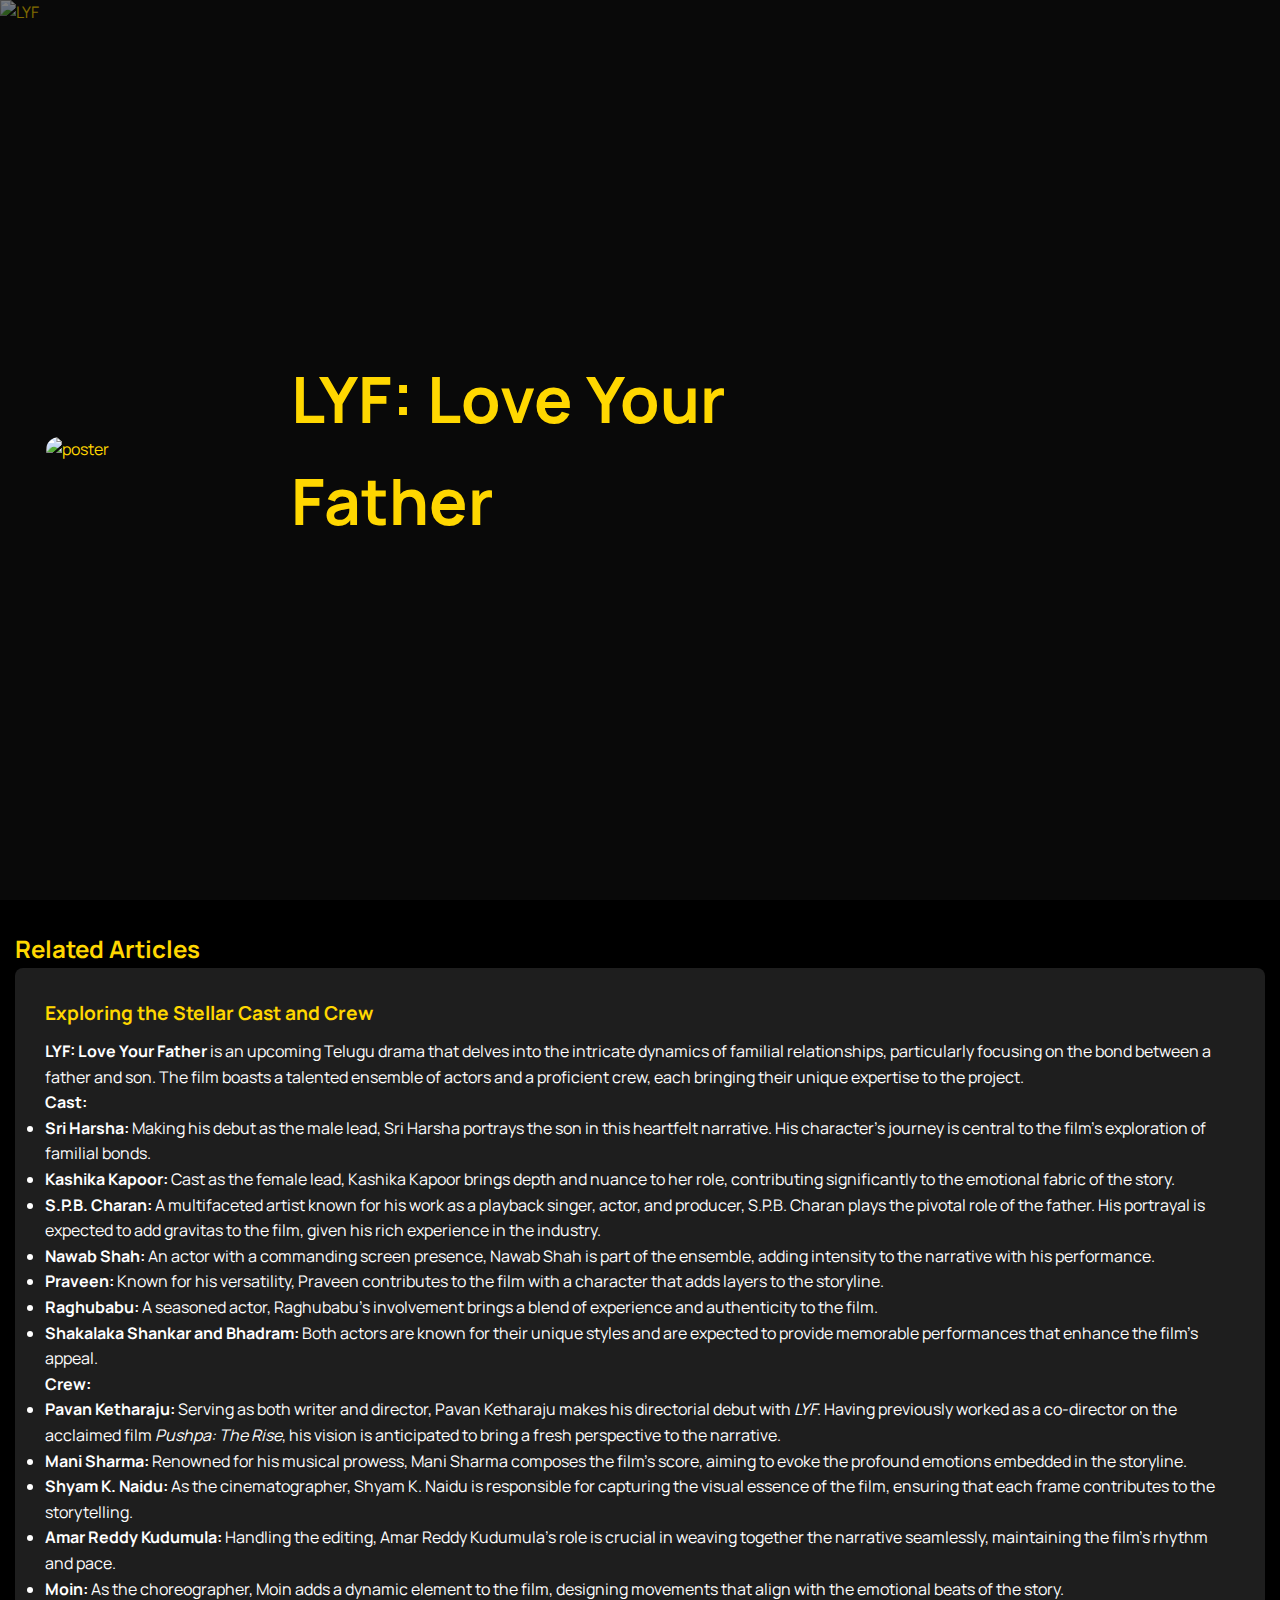
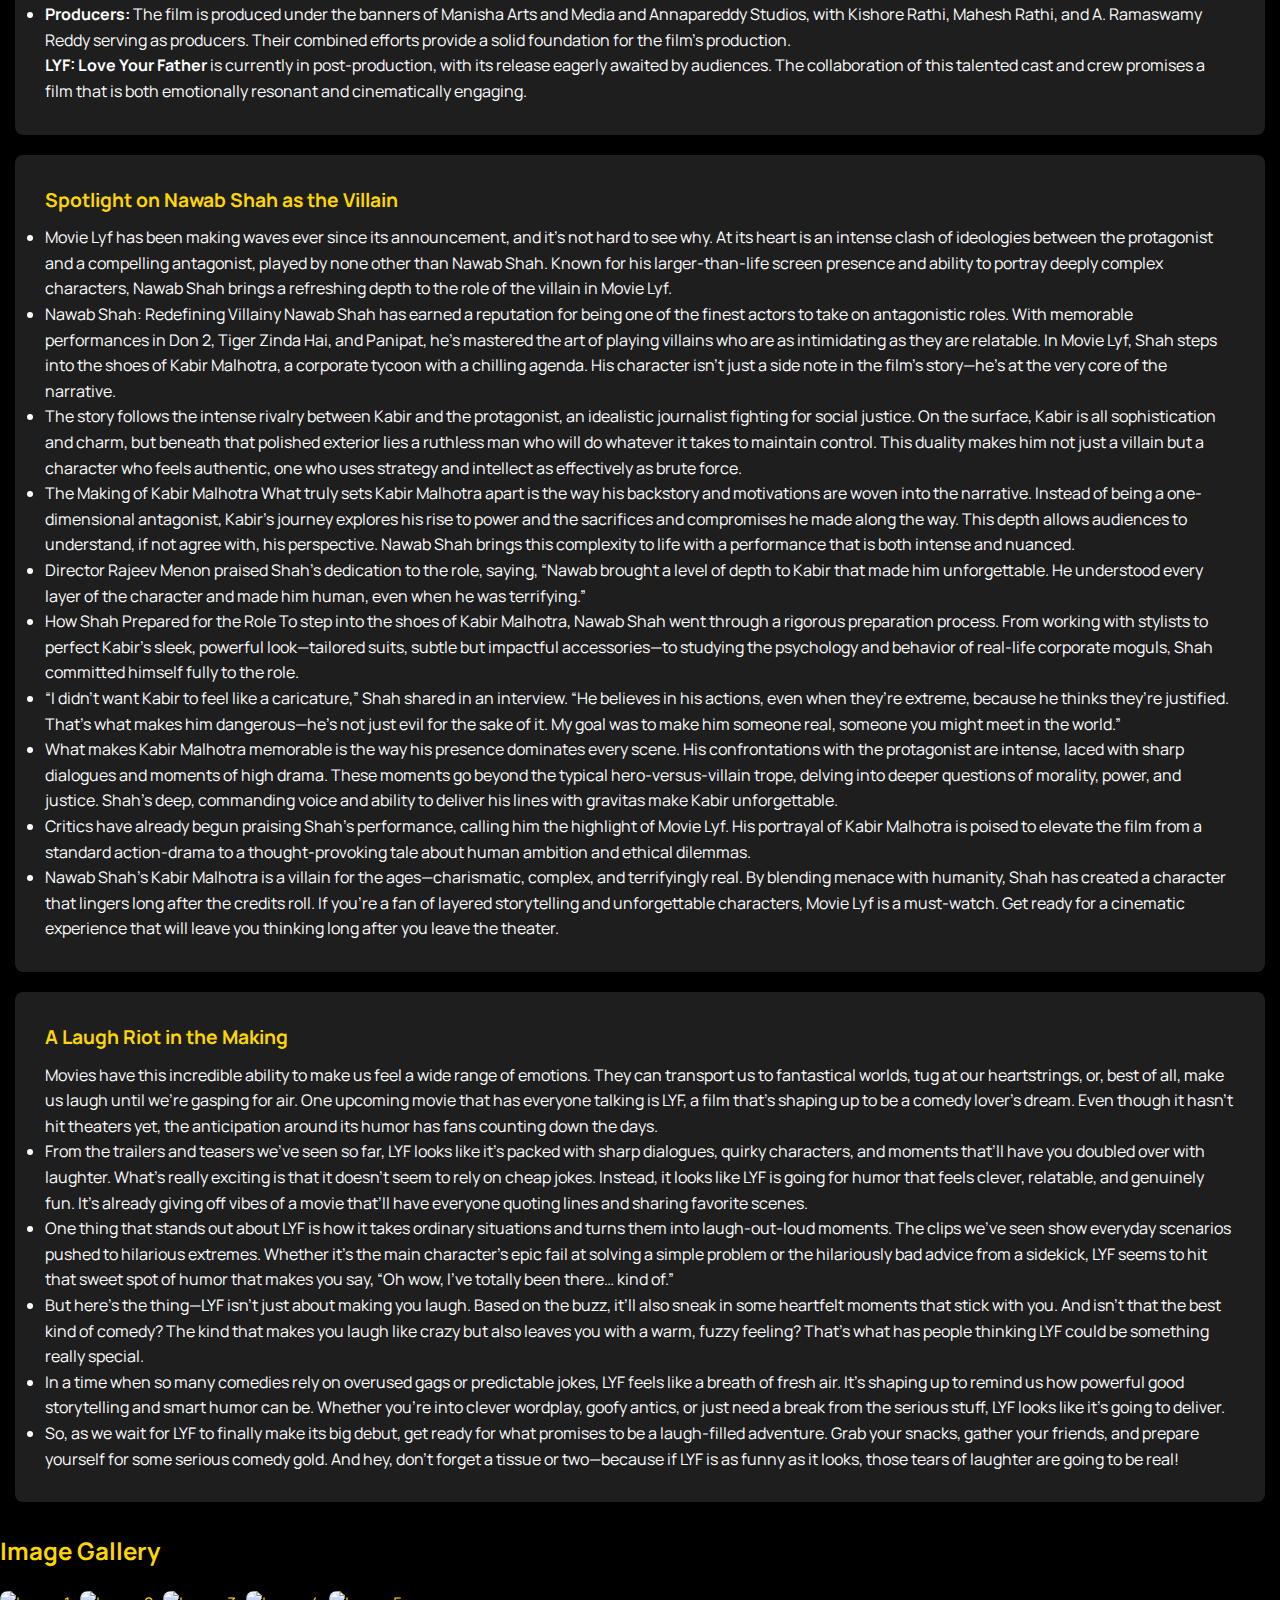
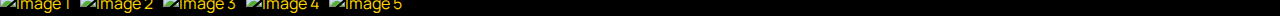
==== lyf.html @ bef17442 "Add files via upload" ====
<!DOCTYPE html>
<html lang="en">
<head>
    <meta charset="UTF-8">
    <meta name="viewport" content="width=device-width, initial-scale=1.0">
    <title>Movie Article Page</title>
    <link href="https://fonts.googleapis.com/css2?family=Manrope:wght@400;600;700&display=swap" rel="stylesheet">
    <link rel="stylesheet" href="style.css">
</head>
<body>
    <div class="movie-article">
        <div class="Main-film">
            <img src="res\\LYF-Poster-15-SOCIAL-MEDIA.jpg" alt="LYF" class="LYF">
            <div class="overlay"></div>
            <div class="content-overlay">
                <div class="poster-container">
                    <img src="res\\INSTAGRAM-Poster-13.jpg-story.jpg" alt="poster" class="poster">
                    <div class="movie-title">
                        <h1>LYF: Love Your Father</h1>
                    </div>
                </div>
            </div>
        </div>

        <!-- Below Articles Section -->
        <div class="related-articles">
            <h2>Related Articles</h2>
            <div class="articles">
                <div class="article">
                    <h3>Exploring the Stellar Cast and Crew</h3>
                    <p>
                        <strong>LYF: Love Your Father</strong> is an upcoming Telugu drama that delves into the intricate dynamics of familial relationships, particularly focusing on the bond between a father and son. The film boasts a talented ensemble of actors and a proficient crew, each bringing their unique expertise to the project.
                    </p>
                    <p>
                        <strong>Cast:</strong>
                        <ul>
                            <li><strong>Sri Harsha:</strong> Making his debut as the male lead, Sri Harsha portrays the son in this heartfelt narrative. His character's journey is central to the film's exploration of familial bonds.</li>
                            <li><strong>Kashika Kapoor:</strong> Cast as the female lead, Kashika Kapoor brings depth and nuance to her role, contributing significantly to the emotional fabric of the story.</li>
                            <li><strong>S.P.B. Charan:</strong> A multifaceted artist known for his work as a playback singer, actor, and producer, S.P.B. Charan plays the pivotal role of the father. His portrayal is expected to add gravitas to the film, given his rich experience in the industry.</li>
                            <li><strong>Nawab Shah:</strong> An actor with a commanding screen presence, Nawab Shah is part of the ensemble, adding intensity to the narrative with his performance.</li>
                            <li><strong>Praveen:</strong> Known for his versatility, Praveen contributes to the film with a character that adds layers to the storyline.</li>
                            <li><strong>Raghubabu:</strong> A seasoned actor, Raghubabu's involvement brings a blend of experience and authenticity to the film.</li>
                            <li><strong>Shakalaka Shankar and Bhadram:</strong> Both actors are known for their unique styles and are expected to provide memorable performances that enhance the film's appeal.</li>
                        </ul>
                    </p>
                    <p>
                        <strong>Crew:</strong>
                        <ul>
                            <li><strong>Pavan Ketharaju:</strong> Serving as both writer and director, Pavan Ketharaju makes his directorial debut with <em>LYF</em>. Having previously worked as a co-director on the acclaimed film <em>Pushpa: The Rise</em>, his vision is anticipated to bring a fresh perspective to the narrative.</li>
                            <li><strong>Mani Sharma:</strong> Renowned for his musical prowess, Mani Sharma composes the film's score, aiming to evoke the profound emotions embedded in the storyline.</li>
                            <li><strong>Shyam K. Naidu:</strong> As the cinematographer, Shyam K. Naidu is responsible for capturing the visual essence of the film, ensuring that each frame contributes to the storytelling.</li>
                            <li><strong>Amar Reddy Kudumula:</strong> Handling the editing, Amar Reddy Kudumula's role is crucial in weaving together the narrative seamlessly, maintaining the film's rhythm and pace.</li>
                            <li><strong>Moin:</strong> As the choreographer, Moin adds a dynamic element to the film, designing movements that align with the emotional beats of the story.</li>
                            <li><strong>Producers:</strong> The film is produced under the banners of Manisha Arts and Media and Annapareddy Studios, with Kishore Rathi, Mahesh Rathi, and A. Ramaswamy Reddy serving as producers. Their combined efforts provide a solid foundation for the film's production.</li>
                        </ul>
                    </p>
                    <p>
                        <strong>LYF: Love Your Father</strong> is currently in post-production, with its release eagerly awaited by audiences. The collaboration of this talented cast and crew promises a film that is both emotionally resonant and cinematically engaging.
                    </p>
                </div>
                
                <div class="article">
                    <h3>Spotlight on Nawab Shah as the Villain</h3>
                    <ul class="movie-lyf">
                        <li>
                            Movie Lyf has been making waves ever since its announcement, and it’s not hard to see why. At its heart is an intense clash of ideologies between the protagonist and a compelling antagonist, played by none other than Nawab Shah. Known for his larger-than-life screen presence and ability to portray deeply complex characters, Nawab Shah brings a refreshing depth to the role of the villain in Movie Lyf.
                        </li>
                        <li>
                            Nawab Shah: Redefining Villainy
                            Nawab Shah has earned a reputation for being one of the finest actors to take on antagonistic roles. With memorable performances in Don 2, Tiger Zinda Hai, and Panipat, he’s mastered the art of playing villains who are as intimidating as they are relatable. In Movie Lyf, Shah steps into the shoes of Kabir Malhotra, a corporate tycoon with a chilling agenda. His character isn’t just a side note in the film’s story—he’s at the very core of the narrative.
                        </li>
                        <li>
                            The story follows the intense rivalry between Kabir and the protagonist, an idealistic journalist fighting for social justice. On the surface, Kabir is all sophistication and charm, but beneath that polished exterior lies a ruthless man who will do whatever it takes to maintain control. This duality makes him not just a villain but a character who feels authentic, one who uses strategy and intellect as effectively as brute force.
                        </li>
                        <li>
                            The Making of Kabir Malhotra
                            What truly sets Kabir Malhotra apart is the way his backstory and motivations are woven into the narrative. Instead of being a one-dimensional antagonist, Kabir’s journey explores his rise to power and the sacrifices and compromises he made along the way. This depth allows audiences to understand, if not agree with, his perspective. Nawab Shah brings this complexity to life with a performance that is both intense and nuanced.
                        </li>
                        <li>
                            Director Rajeev Menon praised Shah’s dedication to the role, saying, “Nawab brought a level of depth to Kabir that made him unforgettable. He understood every layer of the character and made him human, even when he was terrifying.”
                        </li>
                        <li>
                            How Shah Prepared for the Role
                            To step into the shoes of Kabir Malhotra, Nawab Shah went through a rigorous preparation process. From working with stylists to perfect Kabir’s sleek, powerful look—tailored suits, subtle but impactful accessories—to studying the psychology and behavior of real-life corporate moguls, Shah committed himself fully to the role.
                        </li>
                        <li>
                            “I didn’t want Kabir to feel like a caricature,” Shah shared in an interview. “He believes in his actions, even when they’re extreme, because he thinks they’re justified. That’s what makes him dangerous—he’s not just evil for the sake of it. My goal was to make him someone real, someone you might meet in the world.”
                        </li>
                        <li>
                            What makes Kabir Malhotra memorable is the way his presence dominates every scene. His confrontations with the protagonist are intense, laced with sharp dialogues and moments of high drama. These moments go beyond the typical hero-versus-villain trope, delving into deeper questions of morality, power, and justice. Shah’s deep, commanding voice and ability to deliver his lines with gravitas make Kabir unforgettable.
                        </li>
                        <li>
                            Critics have already begun praising Shah’s performance, calling him the highlight of Movie Lyf. His portrayal of Kabir Malhotra is poised to elevate the film from a standard action-drama to a thought-provoking tale about human ambition and ethical dilemmas.
                        </li>
                        <li>
                            Nawab Shah’s Kabir Malhotra is a villain for the ages—charismatic, complex, and terrifyingly real. By blending menace with humanity, Shah has created a character that lingers long after the credits roll. If you’re a fan of layered storytelling and unforgettable characters, Movie Lyf is a must-watch. Get ready for a cinematic experience that will leave you thinking long after you leave the theater.
                        </li>
                    </ul>
                </div>
                
                <div class="article">
                    <h3>A Laugh Riot in the Making</h3>
                    <p>
                        Movies have this incredible ability to make us feel a wide range of emotions. They can transport us to fantastical worlds, tug at our heartstrings, or, best of all, make us laugh until we’re gasping for air. One upcoming movie that has everyone talking is LYF, a film that’s shaping up to be a comedy lover’s dream. Even though it hasn’t hit theaters yet, the anticipation around its humor has fans counting down the days.
                    </p>
                    <ul class="comedy-points">
                        <li>From the trailers and teasers we’ve seen so far, LYF looks like it’s packed with sharp dialogues, quirky characters, and moments that’ll have you doubled over with laughter. What’s really exciting is that it doesn’t seem to rely on cheap jokes. Instead, it looks like LYF is going for humor that feels clever, relatable, and genuinely fun. It’s already giving off vibes of a movie that’ll have everyone quoting lines and sharing favorite scenes.
                        </li>
                        <li>
                            One thing that stands out about LYF is how it takes ordinary situations and turns them into laugh-out-loud moments. The clips we’ve seen show everyday scenarios pushed to hilarious extremes. Whether it’s the main character’s epic fail at solving a simple problem or the hilariously bad advice from a sidekick, LYF seems to hit that sweet spot of humor that makes you say, “Oh wow, I’ve totally been there… kind of.”
                            </li>
                        <li>
                            But here’s the thing—LYF isn’t just about making you laugh. Based on the buzz, it’ll also sneak in some heartfelt moments that stick with you. And isn’t that the best kind of comedy? The kind that makes you laugh like crazy but also leaves you with a warm, fuzzy feeling? That’s what has people thinking LYF could be something really special.
                            
                        </li>
                        <li>In a time when so many comedies rely on overused gags or predictable jokes, LYF feels like a breath of fresh air. It’s shaping up to remind us how powerful good storytelling and smart humor can be. Whether you’re into clever wordplay, goofy antics, or just need a break from the serious stuff, LYF looks like it’s going to deliver.
                        </li>
                        <li>So, as we wait for LYF to finally make its big debut, get ready for what promises to be a laugh-filled adventure. Grab your snacks, gather your friends, and prepare yourself for some serious comedy gold. And hey, don’t forget a tissue or two—because if LYF is as funny as it looks, those tears of laughter are going to be real!</li>
                    </ul>
                </div>
            </div>
        </div>

        <!-- Horizontal Scroll for Images Section -->
        <div class="image-gallery">
            <h2>Image Gallery</h2>
            <div class="gallery">
                <img src="image1.jpg" alt="Image 1">
                <img src="image2.jpg" alt="Image 2">
                <img src="image3.jpg" alt="Image 3">
                <img src="image4.jpg" alt="Image 4">
                <img src="image5.jpg" alt="Image 5">
            </div>
        </div>
    </div>
</body>
</html>
---- style.css ----
:root {
  --bg-primary: black;
  --bg-secondary: #1e1e1e;
  --text-primary: gold;
  --text-secondary: #a0a0a0;
  --accent-primary: gold;
}

* {
  margin: 0;
  padding: 0;
  box-sizing: border-box;
  scrollbar-width: thin;
}

body {
  font-family: 'Manrope', sans-serif;
  background: var(--bg-primary);
  color: var(--text-primary);
  line-height: 1.6;
  overflow-x: hidden;
}

.section::-webkit-scrollbar {
  width: 12px; /* Width of the scrollbar */
  height: 12px; /* Height of the scrollbar for horizontal scrolling */
}

.section::-webkit-scrollbar-thumb {
  background-color: var(--accent-primary); /* Gold color for the thumb */
  border-radius: 10px; /* Rounded corners for the thumb */
  border: 3px solid var(--bg-secondary); /* Optional border to make it stand out */
}

.section::-webkit-scrollbar-track {
  background-color: var(--bg-primary); /* Dark background for the track */
  border-radius: 10px; /* Rounded corners for the track */
}

.header {
  display: flex;
  justify-content: space-between;
  align-items: center;
  padding: 1.5rem 2rem;
  background: rgba( 255, 255, 255, 0.05 );;
  position: sticky;
  top: 0;
  z-index: 100;
  box-shadow: 0 8px 32px 0 rgba( 31, 38, 135, 0.37 );
  backdrop-filter: blur( 15px );
  -webkit-backdrop-filter: blur( 15px );
}

.search-container {
  display: flex;
  align-items: center;
  background: rgba(255, 255, 255, 0.1);
  border-radius: 50px;
  padding: 0.5rem 1rem;
  width: 350px;
}

.search-container input {
  background: transparent;
  border: none;
  color: var(--text-primary);
  width: 100%;
  outline: none;
  font-size: 1rem;
}

/* Main container for the film */
.Main-film {
  position: relative;
  width: 100vw;
  height: 100vh; /* Full viewport height */
  display: flex;
  align-items: center;
  justify-content: center;
  background-color: #121212;
  overflow: hidden;
}

/* Background image */
.LYF {
  width: 100%;
  object-fit: cover; /* Ensures the image covers the entire area */
  display: block;
  position: absolute;
  top: 0;
  left: 0;
  z-index: 1; /* Background layer */
}

/* Overlay for fading effect */
.overlay {
  position: absolute;
  top: 0;
  left: 0;
  width: 100%;
  background: linear-gradient(to bottom, rgba(0, 0, 0, 0.4), rgba(0, 0, 0, 1));
  z-index: 2; /* Above the image but below content */
}

/* Content overlay: logo and details */
.content-overlay {
  position: absolute;
  top: 0;
  left: 0;
  width: 100%;
  height: 100%;
  z-index: 3; /* Above everything */
  display: flex;
  align-items: center;
  justify-content: space-between;
  padding: 20px;
  box-sizing: border-box; /* Include padding in dimensions */
}

/* Details text (left side) */
.details-text {
  padding-right: 5vw;
  color: #fff;
  font-family: 'Manrope', sans-serif;
  font-size: 1rem;
  display: flex;
  flex-direction: column; /* Stack elements vertically */
  gap: 15px; /* Space between elements */
  z-index: 4; /* Ensure it is above the overlay */
}

.status {
  font-size: 1.2rem;
  margin: 0;
}

/* Styling for status colors */
.not-released {
  color: #ff4d4d; /* Red for 'Not Released' */
  font-weight: bold;
}

.released {
  color: #4caf50; /* Green for 'Released' */
  font-weight: bold;
}

/* Button styles */
.movie-btn {
  display: inline-block;
  padding: 10px 20px;
  background-color: var(--bg-primary);
  color: var(--text-primary);
  text-decoration: none;
  font-weight: bold;
  border-radius: 50px;
  transition: background-color 0.3s ease, transform 0.3s ease;
}

/* Logo (right side) */
.logoM {
  width: 35vw; /* Set a fixed size */
  padding-left: 5vw;
  height: auto;
  filter: invert(70%) sepia(88%) saturate(490%) hue-rotate(360deg) brightness(104%) contrast(105%);
  z-index: 4; /* Ensure it is above the overlay */
}

.section-header {
  display: flex; /* Enables flexbox for alignment */
  justify-content: space-between; /* Space between title and button */
  align-items: center; /* Aligns items vertically */
  margin-bottom: 20px; /* Adds space below the header */
}

/* Section Title */
.section-title {
  margin-left: 1vw;
  font-size: 1.5rem; /* Adjust title size */
  font-weight: bold;
  color: var(--text-primary);
}

/* View All Button */
.view-all-btn {
  padding: 10px 20px;
  margin-right: 1vw;
  background-color: var(--text-primary); /* Bright yellow */
  color: var(--bg-primary); /* Dark text for contrast */
  text-decoration: none;
  font-weight: bold;
  font-size: 1rem;
  border-radius: 50px;
  cursor: pointer; /* Adds pointer cursor on hover */
  border: 0px;
}


.movies-container {
  display: flex;
  
  gap: 1.5rem;
  overflow-x: scroll;
  scroll-snap-type: x mandatory;
  scroll-behavior: smooth;
  padding-bottom: 1rem;
  -webkit-overflow-scrolling: touch;
}

.movie {
  flex: 0 0 auto;
  width: 240px;
  scroll-snap-align: start;
  overflow: hidden;
  transition: all var(--transition-speed) ease;
  position: relative; /* Added to ensure the rating stays within bounds */
}

.movie img {
  width: 100%;
  height: 350px;
  object-fit: cover;
  border-radius: 12px;
  transition: transform var(--transition-speed) ease;
}

.rating {
  position: absolute;
  top: 10px;
  right: 10px;
  background: rgba(0, 0, 0, 0.8); /* Visible background */
  color: gold;
  padding: 0.3rem 0.6rem; /* Adjusted size */
  border-radius: 5px;
  font-size: 0.9rem;
  z-index: 3; /* Ensure it appears on top */
}

.movie-details {
  padding: 1rem;
  position: relative;
}

/* Full Section Modal */
.full-section-modal {
  position: fixed;
  top: 0;
  left: 0;
  width: 100%;
  height: 100%;
  background: rgba(0,0,0,0.9);
  z-index: 1000;
  display: none;
  justify-content: center;
  align-items: center;
  opacity: 0;
  transition: opacity 1s ease;
}

.full-section-modal.show {
  display: flex;
  opacity: 1;
}

.modal-content {
  background: var(--bg-dark-secondary);
  padding: 2rem;
  border-radius: 16px;
  width: 95%;
  max-width: 1200px;
  max-height: 80%;
  overflow-y: auto;
  transform: scale(0.9);
  transition: transform 0.3s ease;
}

.full-section-modal.show .modal-content {
  transform: scale(1);
}

.full-movies-grid {
  display: grid;
  grid-template-columns: repeat(4, 1fr); /* 4 items per row */
  gap: 1.5rem;
  padding: 1rem;
}

@media screen and (max-width: 1024px) {
  .full-movies-grid {
    grid-template-columns: repeat(3, 1fr); /* 3 items per row on medium screens */
  }
}

@media screen and (max-width: 768px) {
  .full-movies-grid {
    grid-template-columns: repeat(2, 1fr); /* 2 items per row on smaller screens */
  }
}

@media screen and (max-width: 480px) {
  .full-movies-grid {
    grid-template-columns: 1fr; /* 1 item per row on mobile screens */
  }
}

.close-btn {
  position: absolute;
  top: 1rem;
  right: 1rem;
  color: white;
  font-size: 2rem;
  cursor: pointer;
  transition: transform 0.2s ease;
}

.loading {
  text-align: center;
  width: 100%;
  padding: 0px;
  display: none;
  color: var(--text-secondary);
  display: none;

}

/* Movie Details Section */
#movieDetails {
  display: flex;
  flex-wrap: wrap;
  gap: 20px;
  padding: 20px;
  margin-bottom: 20px;
}

.poster {
  flex: 1 1 300px;
  max-width: 300px;
}

.poster img {
  width: 100%;
  height: auto;
  border-radius: 10px;
}

.movie-info {
  flex: 2 1 500px;
  display: flex;
  flex-direction: column;
  justify-content: center;
}

.movie-info h2 {
  font-size: 2rem;
  color: var(--accent-primary); /* Accent color for the title */
  margin-bottom: 10px;
}

.movie-info p {
  margin: 5px 0;
}

.movie-info strong {
  color: var(--accent-primary); /* Accent color for labels */
}

.movie-info span {
  font-size: 1rem;
  color: var(--text-primary); /* Primary text color for content */
}

/* Trailer Section */
.trailer, .photos {
  padding: 20px;
  margin: 20px 0;
}

.trailer h3, .photos h3 {
  font-size: 1.5rem;
  color: var(--accent-primary); /* Accent color for section titles */
  margin-bottom: 15px;
}

.trailer iframe, .photos img {
  width: 100%;
  max-width: 600px;
  height: auto;
  border-radius: 10px;
}

/* Photos Section */
#moviePhotos {
  display: flex;
  gap: 10px;
  flex-wrap: wrap;
}

#moviePhotos img {
  width: calc(20% - 10px); /* 5 photos in a row with spacing */
  border-radius: 10px;
  transition: transform 0.3s ease;
}

#moviePhotos img:hover {
  transform: scale(1.05);
}

/* Responsive Design */
@media (max-width: 768px) {
  #movieDetails {
    flex-direction: column;
  }

  .poster {
    max-width: 100%;
  }

  #moviePhotos img {
    width: calc(50% - 10px); /* 2 photos per row on smaller screens */
  }
}

.poster {
  border-radius: 20px;
  margin-left: 2vw;
}

.content-overlay {
  position: absolute;
  top: 0;
  right: 0;
  bottom: 0;
  left: 0;
  background: rgba(0, 0, 0, 0.5); /* semi-transparent overlay */
}

.poster-container {
  display: flex;
  align-items: center;
  gap: 20px;
  z-index: 1; /* Ensures the content appears above the overlay */
}

.poster {
  max-width: 400px;
  height: auto;
  border-radius: 20px;
}

.movie-title {
  color: var(--text-primary);
  font-size: 2rem;
  font-weight: 700;
}

/* Below Articles Section */
.related-articles {
  margin: 30px 0;
}

.related-articles h2 {
  color: var(--text-primary);
}

.related-articles .articles {
  display: grid;
  flex-wrap: wrap;
  gap: 20px;
}

.articles {
  display: grid;
  grid-template-columns: 1fr; /* Default 2 columns */
}

.related-articles .article {
  background-color: var(--bg-secondary);
  padding: 30px;
  margin-left: 15px;
  border-radius: 8px;
  width: calc(100%-30px);
  margin-right: 15px;
}

.article h3 {
  margin-bottom: 10px;
  font-size: 1.2rem;
}

.article p {
  font-size: 1rem;
}

/* Horizontal Image Gallery */
.image-gallery {
  margin-top: 30px;
}

.image-gallery h2 {
  margin-bottom: 20px;
  color: var(--text-primary);
}

.gallery {
  display: flex;
  overflow-x: auto;
  gap: 10px;
}

.gallery img {
  max-width: 250px;
  height: auto;
  border-radius: 8px;
  box-shadow: 0 0 10px rgba(0, 0, 0, 0.3);
  transition: transform 0.3s ease;
}

.gallery img:hover {
  transform: scale(1.05);
}

/* Scrollbar Customization */
::-webkit-scrollbar {
  height: 10px;
}

::-webkit-scrollbar-thumb {
  background-color: var(--accent-primary);
  border-radius: 5px;
}

::-webkit-scrollbar-track {
  background-color: #333;
}

.article p , ul{
  color: white;
}

@media (max-width: 480px) {
  .articles {
      grid-template-columns: 1fr; /* 1 column for smaller screens */
  }
}
.related-articles h2 {
padding-left: 15px;
}
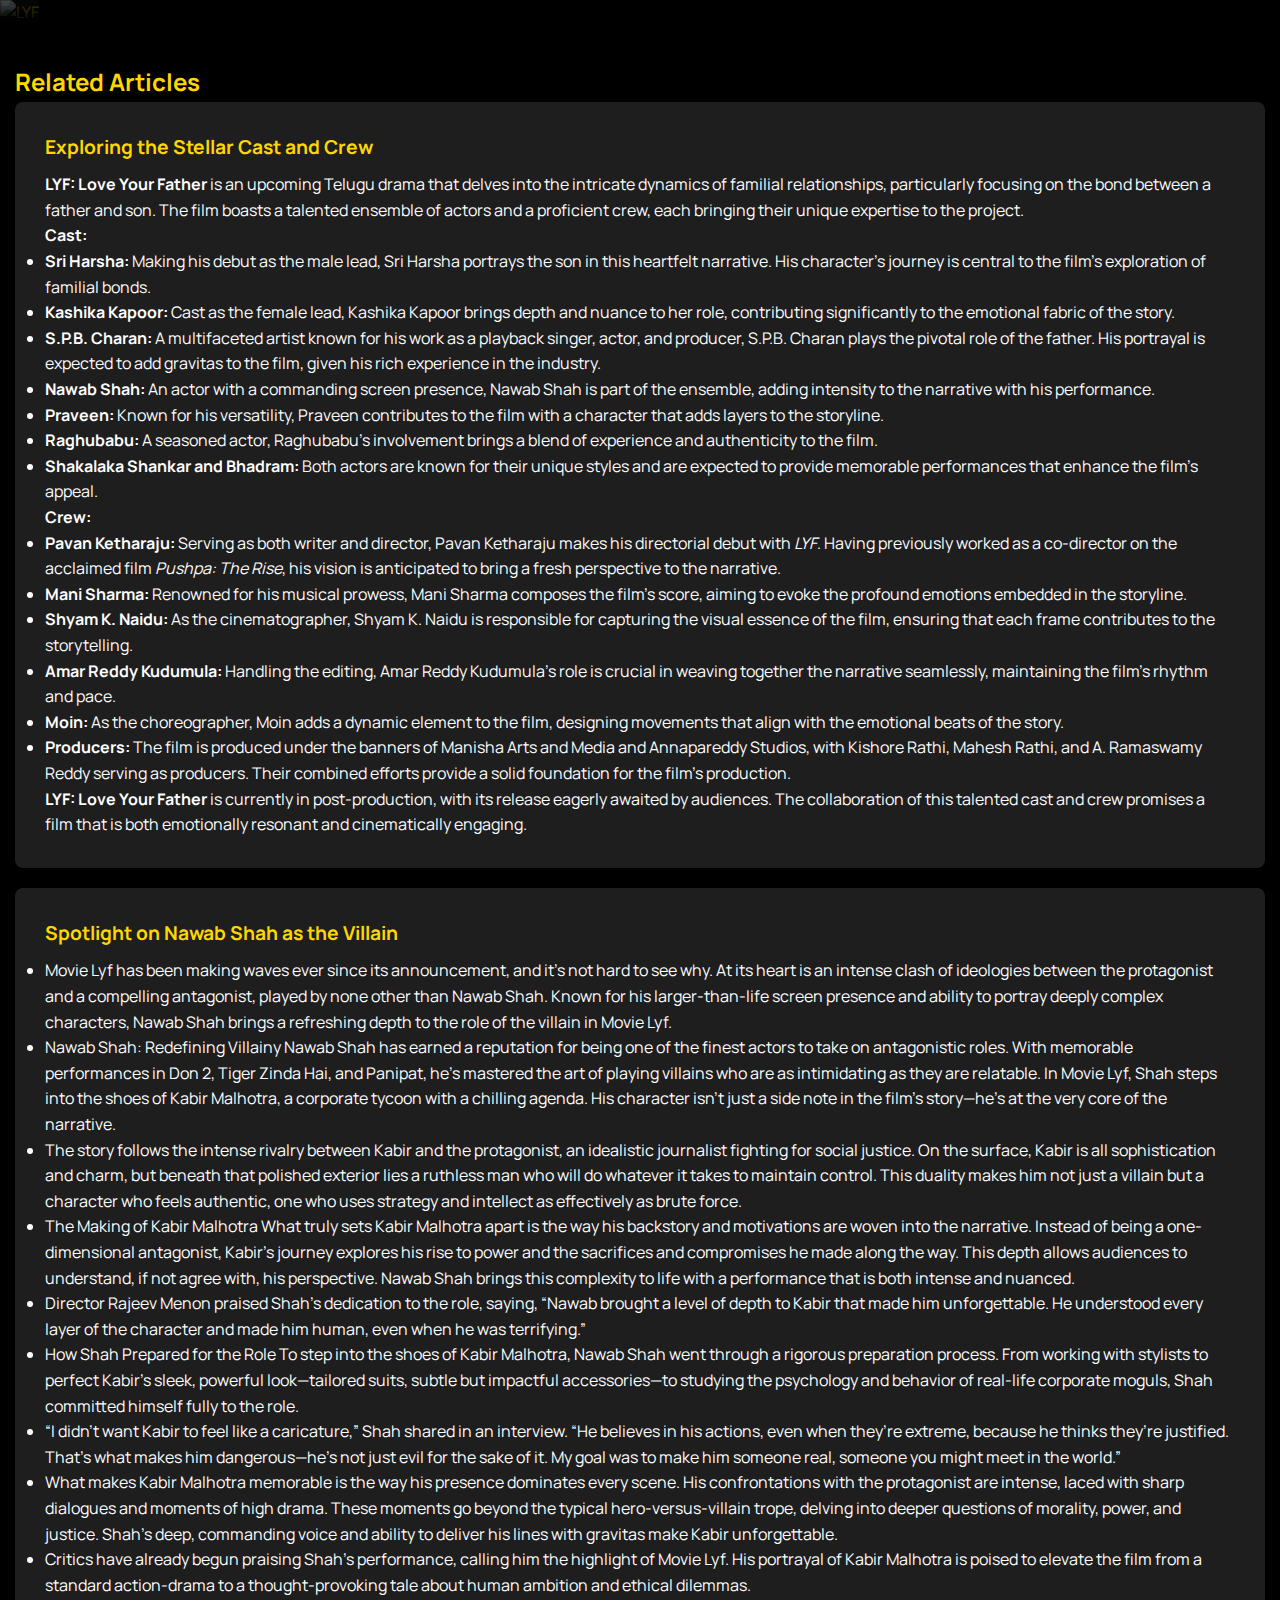
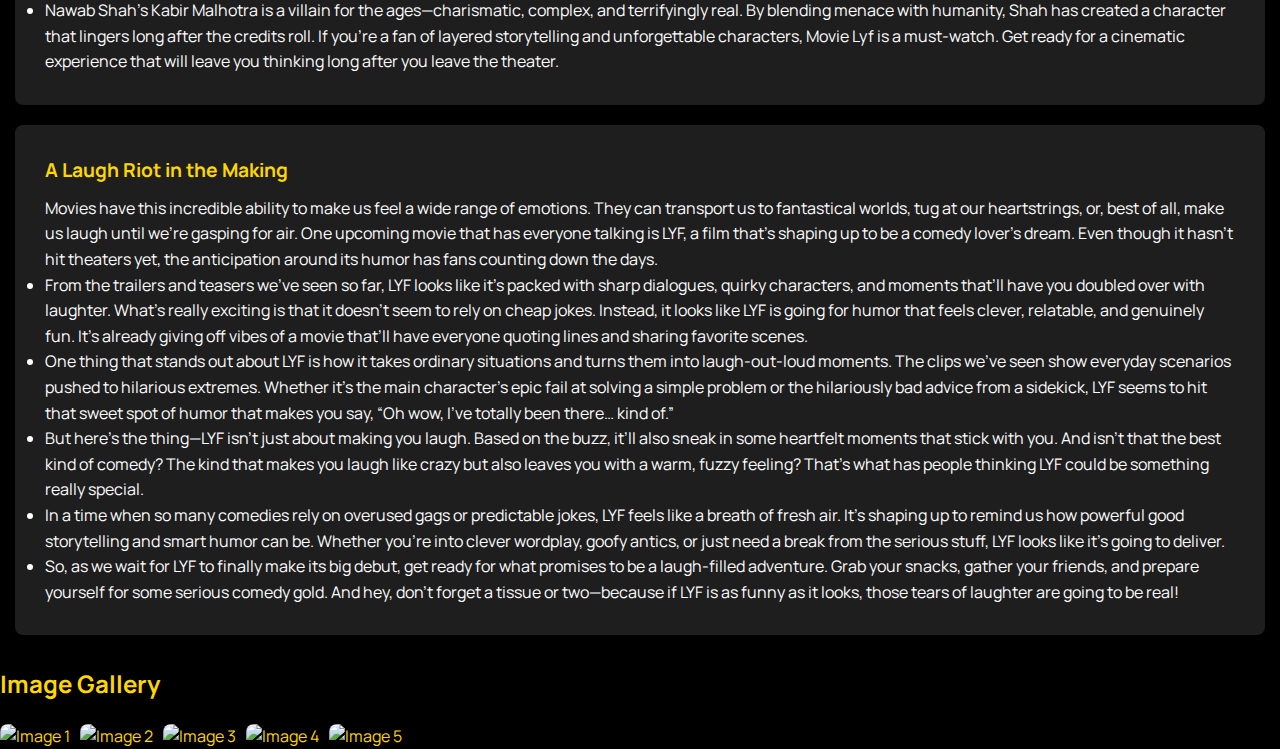
==== commit 65dc7690: "Update lyf.html" ====
--- a/lyf.html
+++ b/lyf.html
@@ -7,6 +7,27 @@
     <link href="https://fonts.googleapis.com/css2?family=Manrope:wght@400;600;700&display=swap" rel="stylesheet">
     <link rel="stylesheet" href="style.css">
 </head>
+<style>
+@media (max-width: 480px) {
+            .Main-film {
+                height: 300px;
+                flex-direction: column;
+                gap: 10px;
+                text-align: center;
+            }
+
+            .poster {
+                padding-top: 50px;
+                width: 100px;
+                border-radius: 20px;
+            }
+
+            .movie-title h1 {
+                font-size: 1.2rem;
+                
+            }
+        }
+</style>
 <body>
     <div class="movie-article">
         <div class="Main-film">
@@ -14,7 +35,7 @@
             <div class="overlay"></div>
             <div class="content-overlay">
                 <div class="poster-container">
-                    <img src="res\\INSTAGRAM-Poster-13.jpg-story.jpg" alt="poster" class="poster">
+                    <img src="res\\LYF.jpg" alt="poster" class="poster">
                     <div class="movie-title">
                         <h1>LYF: Love Your Father</h1>
                     </div>
--- a/style.css
+++ b/style.css
@@ -1,548 +1,1212 @@
 :root {
+
   --bg-primary: black;
+
   --bg-secondary: #1e1e1e;
+
   --text-primary: gold;
+
   --text-secondary: #a0a0a0;
+
   --accent-primary: gold;
-}
+
+}
+
+
 
 * {
+
   margin: 0;
+
   padding: 0;
+
   box-sizing: border-box;
+
   scrollbar-width: thin;
-}
+
+}
+
+
 
 body {
+
   font-family: 'Manrope', sans-serif;
+
   background: var(--bg-primary);
+
   color: var(--text-primary);
+
   line-height: 1.6;
+
   overflow-x: hidden;
-}
+
+}
+
+
 
 .section::-webkit-scrollbar {
+
   width: 12px; /* Width of the scrollbar */
+
   height: 12px; /* Height of the scrollbar for horizontal scrolling */
-}
+
+}
+
+
 
 .section::-webkit-scrollbar-thumb {
+
   background-color: var(--accent-primary); /* Gold color for the thumb */
+
   border-radius: 10px; /* Rounded corners for the thumb */
+
   border: 3px solid var(--bg-secondary); /* Optional border to make it stand out */
-}
+
+}
+
+
 
 .section::-webkit-scrollbar-track {
+
   background-color: var(--bg-primary); /* Dark background for the track */
+
   border-radius: 10px; /* Rounded corners for the track */
-}
+
+}
+
+
 
 .header {
+
   display: flex;
+
   justify-content: space-between;
+
   align-items: center;
+
   padding: 1.5rem 2rem;
+
   background: rgba( 255, 255, 255, 0.05 );;
+
   position: sticky;
+
   top: 0;
+
   z-index: 100;
-  box-shadow: 0 8px 32px 0 rgba( 31, 38, 135, 0.37 );
   backdrop-filter: blur( 15px );
+
   -webkit-backdrop-filter: blur( 15px );
-}
+
+}
+
+
 
 .search-container {
+
   display: flex;
+
   align-items: center;
+
   background: rgba(255, 255, 255, 0.1);
+
   border-radius: 50px;
+
   padding: 0.5rem 1rem;
+
   width: 350px;
-}
+
+}
+
+
 
 .search-container input {
+
   background: transparent;
+
   border: none;
+
   color: var(--text-primary);
+
   width: 100%;
+
   outline: none;
+
   font-size: 1rem;
-}
+
+}
+
+
 
 /* Main container for the film */
+
 .Main-film {
+
   position: relative;
-  width: 100vw;
-  height: 100vh; /* Full viewport height */
-  display: flex;
+  display: inline-block;
+
   align-items: center;
+
   justify-content: center;
+
   background-color: #121212;
+
   overflow: hidden;
-}
+
+}
+
+
 
 /* Background image */
+
 .LYF {
+
   width: 100%;
+
   object-fit: cover; /* Ensures the image covers the entire area */
+
   display: block;
+
+  position: relative;
+
+  top: 0;
+
+  left: 0;
+
+  z-index: 1; /* Background layer */
+
+}
+
+
+
+/* Overlay for fading effect */
+
+.overlay {
+
   position: absolute;
+
   top: 0;
-  left: 0;
-  z-index: 1; /* Background layer */
-}
-
-/* Overlay for fading effect */
-.overlay {
-  position: absolute;
-  top: 0;
-  left: 0;
-  width: 100%;
-  background: linear-gradient(to bottom, rgba(0, 0, 0, 0.4), rgba(0, 0, 0, 1));
-  z-index: 2; /* Above the image but below content */
-}
-
-/* Content overlay: logo and details */
-.content-overlay {
-  position: absolute;
-  top: 0;
+
   left: 0;
   width: 100%;
   height: 100%;
+  background: linear-gradient(to bottom, rgba(0, 0, 0, 0.4), rgba(0, 0, 0, 1));
+
+  z-index: 2; /* Above the image but below content */
+
+}
+
+
+
+/* Content overlay: logo and details */
+
+.content-overlay {
+
+  position: absolute;
+
+  top: 0;
+
+  left: 0;
+
+  width: 100%;
+
+  height: 100%;
+
   z-index: 3; /* Above everything */
+
   display: flex;
+
   align-items: center;
+
   justify-content: space-between;
+
   padding: 20px;
+
   box-sizing: border-box; /* Include padding in dimensions */
-}
+
+}
+
+
 
 /* Details text (left side) */
+
 .details-text {
+
   padding-right: 5vw;
+
   color: #fff;
+
   font-family: 'Manrope', sans-serif;
+
   font-size: 1rem;
+
   display: flex;
+
   flex-direction: column; /* Stack elements vertically */
+
   gap: 15px; /* Space between elements */
+
   z-index: 4; /* Ensure it is above the overlay */
-}
+
+}
+
+
 
 .status {
+
   font-size: 1.2rem;
+
   margin: 0;
-}
+
+}
+
+
 
 /* Styling for status colors */
+
 .not-released {
+
   color: #ff4d4d; /* Red for 'Not Released' */
+
   font-weight: bold;
-}
+
+}
+
+
 
 .released {
+
   color: #4caf50; /* Green for 'Released' */
+
   font-weight: bold;
-}
+
+}
+
+
 
 /* Button styles */
+
 .movie-btn {
+
   display: inline-block;
+
   padding: 10px 20px;
+
   background-color: var(--bg-primary);
+
   color: var(--text-primary);
+
   text-decoration: none;
+
   font-weight: bold;
+
   border-radius: 50px;
+
   transition: background-color 0.3s ease, transform 0.3s ease;
-}
+
+}
+
+
 
 /* Logo (right side) */
+
 .logoM {
+
   width: 35vw; /* Set a fixed size */
+
   padding-left: 5vw;
+
   height: auto;
+
   filter: invert(70%) sepia(88%) saturate(490%) hue-rotate(360deg) brightness(104%) contrast(105%);
+
   z-index: 4; /* Ensure it is above the overlay */
-}
+
+}
+
+
 
 .section-header {
+
   display: flex; /* Enables flexbox for alignment */
+
   justify-content: space-between; /* Space between title and button */
+
   align-items: center; /* Aligns items vertically */
+
   margin-bottom: 20px; /* Adds space below the header */
-}
+
+}
+
+
 
 /* Section Title */
+
 .section-title {
+
   margin-left: 1vw;
+
   font-size: 1.5rem; /* Adjust title size */
+
   font-weight: bold;
+
   color: var(--text-primary);
-}
+
+}
+
+
 
 /* View All Button */
+
 .view-all-btn {
+
   padding: 10px 20px;
+
   margin-right: 1vw;
+
   background-color: var(--text-primary); /* Bright yellow */
+
   color: var(--bg-primary); /* Dark text for contrast */
+
   text-decoration: none;
+
   font-weight: bold;
+
   font-size: 1rem;
+
   border-radius: 50px;
+
   cursor: pointer; /* Adds pointer cursor on hover */
+
   border: 0px;
-}
+
+}
+
+
+
 
 
 .movies-container {
+
   display: flex;
+  gap: 1.5rem;
+
+  overflow-x: scroll;
+
+  scroll-snap-type: x mandatory;
+
+  scroll-behavior: smooth;
+
+  padding-bottom: 1rem;
+
+  -webkit-overflow-scrolling: touch;
+
+}
+
+
+
+.movie {
+
+  flex: 0 0 auto;
+
+  width: 240px;
+
+  scroll-snap-align: start;
+
+  overflow: hidden;
+
+  transition: all var(--transition-speed) ease;
+
+  position: relative; /* Added to ensure the rating stays within bounds */
+
+}
+
+
+
+.movie img {
+
+  width: 100%;
+
+  height: 350px;
+
+  object-fit: cover;
+
+  border-radius: 12px;
+
+  transition: transform var(--transition-speed) ease;
+
+}
+
+
+
+.rating {
+
+  position: absolute;
+
+  top: 10px;
+
+  right: 10px;
+
+  background: rgba(0, 0, 0, 0.8); /* Visible background */
+
+  color: gold;
+
+  padding: 0.3rem 0.6rem; /* Adjusted size */
+
+  border-radius: 5px;
+
+  font-size: 0.9rem;
+
+  z-index: 3; /* Ensure it appears on top */
+
+}
+
+
+
+.movie-details {
+
+  padding: 1rem;
+
+  position: relative;
+
+}
+
+
+
+/* Full Section Modal */
+
+.full-section-modal {
+
+  position: fixed;
+
+  top: 0;
+
+  left: 0;
+
+  width: 100%;
+
+  height: 100%;
+
+  background: rgba(0,0,0,0.9);
+
+  z-index: 1000;
+
+  display: none;
+
+  justify-content: center;
+
+  align-items: center;
+
+  opacity: 0;
+
+  transition: opacity 1s ease;
+
+}
+
+
+
+.full-section-modal.show {
+
+  display: flex;
+
+  opacity: 1;
+
+}
+
+
+
+.modal-content {
+
+  background: var(--bg-dark-secondary);
+
+  padding: 2rem;
+
+  border-radius: 16px;
+
+  width: 95%;
+
+  max-width: 1200px;
+
+  max-height: 80%;
+
+  overflow-y: auto;
+
+  transform: scale(0.9);
+
+  transition: transform 0.3s ease;
+
+}
+
+
+
+.full-section-modal.show .modal-content {
+
+  transform: scale(1);
+
+}
+
+
+
+.full-movies-grid {
+
+  display: grid;
+
+  grid-template-columns: repeat(4, 1fr); /* 4 items per row */
+
+  gap: 1.5rem;
+
+  padding: 1rem;
+
+}
+
+
+
+@media screen and (max-width: 1024px) {
+
+  .full-movies-grid {
+
+    grid-template-columns: repeat(3, 1fr); /* 3 items per row on medium screens */
+
+  }
+
+}
+
+
+
+@media screen and (max-width: 768px) {
+
+  .full-movies-grid {
+
+    grid-template-columns: repeat(2, 1fr); /* 2 items per row on smaller screens */
+
+  }
+
+}
+
+
+
+@media screen and (max-width: 480px) {
+
+  .full-movies-grid {
+
+    grid-template-columns: 1fr; /* 1 item per row on mobile screens */
+
+  }
+
+}
+
+
+
+.close-btn {
+
+  position: absolute;
+
+  top: 1rem;
+
+  right: 1rem;
+
+  color: white;
+
+  font-size: 2rem;
+
+  cursor: pointer;
+
+  transition: transform 0.2s ease;
+
+}
+
+
+
+.loading {
+
+  text-align: center;
+
+  width: 100%;
+
+  padding: 0px;
+
+  display: none;
+
+  color: var(--text-secondary);
+
+  display: none;
+
+
+
+}
+
+
+
+/* Movie Details Section */
+
+#movieDetails {
+
+  display: flex;
+
+  flex-wrap: wrap;
+
+  gap: 20px;
+
+  padding: 20px;
+
+  margin-bottom: 20px;
+
+}
+
+
+
+.poster {
+
+  flex: 1 1 300px;
+
+  max-width: 300px;
+
+}
+
+
+
+.poster img {
+
+  width: 100%;
+
+  height: auto;
+
+  border-radius: 10px;
+
+}
+
+
+
+.movie-info {
+
+  flex: 2 1 500px;
+
+  display: flex;
+
+  flex-direction: column;
+
+  justify-content: center;
+
+}
+
+
+
+.movie-info h2 {
+
+  font-size: 2rem;
+
+  color: var(--accent-primary); /* Accent color for the title */
+
+  margin-bottom: 10px;
+
+}
+
+
+
+.movie-info p {
+
+  margin: 5px 0;
+
+}
+
+
+
+.movie-info strong {
+
+  color: var(--accent-primary); /* Accent color for labels */
+
+}
+
+
+
+.movie-info span {
+
+  font-size: 1rem;
+
+  color: var(--text-primary); /* Primary text color for content */
+
+}
+
+
+
+/* Trailer Section */
+
+.trailer, .photos {
+
+  padding: 20px;
+
+  margin: 20px 0;
+
+}
+
+
+
+.trailer h3, .photos h3 {
+
+  font-size: 1.5rem;
+
+  color: var(--accent-primary); /* Accent color for section titles */
+
+  margin-bottom: 15px;
+
+}
+
+
+
+.trailer iframe, .photos img {
+
+  width: 100%;
+
+  max-width: 600px;
+
+  height: auto;
+
+  border-radius: 10px;
+
+}
+
+
+
+/* Photos Section */
+
+#moviePhotos {
+
+  display: flex;
+
+  gap: 10px;
+
+  flex-wrap: wrap;
+
+}
+
+
+
+#moviePhotos img {
+
+  width: calc(20% - 10px); /* 5 photos in a row with spacing */
+
+  border-radius: 10px;
+
+  transition: transform 0.3s ease;
+
+}
+
+
+
+#moviePhotos img:hover {
+
+  transform: scale(1.05);
+
+}
+
+
+
+/* Responsive Design */
+
+@media (max-width: 768px) {
+
+  #movieDetails {
+
+    flex-direction: column;
+
+  }
+
+
+
+  .poster {
+
+    max-width: 100%;
+
+  }
+
+
+
+  #moviePhotos img {
+
+    width: calc(50% - 10px); /* 2 photos per row on smaller screens */
+
+  }
+
+}
+
+
+
+.poster {
+
+  border-radius: 20px;
+
+  margin-left: 2vw;
+
+}
+
+
+
+.content-overlay {
+
+  position: absolute;
+
+  top: 0;
+
+  right: 0;
+
+  bottom: 0;
+
+  left: 0;
+
+  background: rgba(0, 0, 0, 0.5); /* semi-transparent overlay */
+
+}
+
+
+
+.poster-container {
+
+  display: flex;
+
+  align-items: center;
+
+  gap: 20px;
+
+  z-index: 1; /* Ensures the content appears above the overlay */
+
+}
+
+
+
+.poster {
+
+  max-width: 400px;
+
+  height: auto;
+
+  border-radius: 20px;
+
+}
+
+
+
+.movie-title {
+
+  color: var(--text-primary);
+
+  font-size: 2rem;
+
+  font-weight: 700;
+
+}
+
+
+
+/* Below Articles Section */
+
+.related-articles {
+
+  margin: 30px 0;
+
+}
+
+
+
+.related-articles h2 {
+
+  color: var(--text-primary);
+
+}
+
+
+
+.related-articles .articles {
+
+  display: grid;
+
+  flex-wrap: wrap;
+
+  gap: 20px;
+
+}
+
+
+
+.articles {
+
+  display: grid;
+
+  grid-template-columns: 1fr; /* Default 2 columns */
+
+}
+
+
+
+.related-articles .article {
+
+  background-color: var(--bg-secondary);
+
+  padding: 30px;
+
+  margin-left: 15px;
+
+  border-radius: 8px;
+
+  width: calc(100%-30px);
+
+  margin-right: 15px;
+
+}
+
+
+
+.article h3 {
+
+  margin-bottom: 10px;
+
+  font-size: 1.2rem;
+
+}
+
+
+
+.article p {
+
+  font-size: 1rem;
+
+}
+
+
+
+/* Horizontal Image Gallery */
+
+.image-gallery {
+
+  margin-top: 30px;
+
+}
+
+
+
+.image-gallery h2 {
+
+  margin-bottom: 20px;
+
+  color: var(--text-primary);
+
+}
+
+
+
+.gallery {
+
+  display: flex;
+
+  overflow-x: auto;
+
+  gap: 10px;
+
+}
+
+
+
+.gallery img {
+
+  max-width: 250px;
+
+  height: auto;
+
+  border-radius: 8px;
+
+  box-shadow: 0 0 10px rgba(0, 0, 0, 0.3);
+
+  transition: transform 0.3s ease;
+
+}
+
+
+
+.gallery img:hover {
+
+  transform: scale(1.05);
+
+}
+
+
+
+/* Scrollbar Customization */
+
+::-webkit-scrollbar {
+
+  height: 10px;
+
+}
+
+
+
+::-webkit-scrollbar-thumb {
+
+  background-color: var(--accent-primary);
+
+  border-radius: 5px;
+
+}
+
+
+
+::-webkit-scrollbar-track {
+
+  background-color: #333;
+
+}
+
+
+
+.article p , ul{
+
+  color: white;
+
+}
+
+
+
+@media (max-width: 480px) {
+
+  .articles {
+
+      grid-template-columns: 1fr; /* 1 column for smaller screens */
+
+  }
+
   
-  gap: 1.5rem;
-  overflow-x: scroll;
-  scroll-snap-type: x mandatory;
-  scroll-behavior: smooth;
-  padding-bottom: 1rem;
-  -webkit-overflow-scrolling: touch;
-}
-
-.movie {
-  flex: 0 0 auto;
-  width: 240px;
-  scroll-snap-align: start;
+  details-text {
+  color: #fff;
+
+  font-family: 'Manrope', sans-serif;
+
+  font-size: 16px;
+
+  display: flex;
+  padding-right: 8px;  
+  flex-direction: column; /* Stack elements vertically */
+
+  gap: 15px; /* Space between elements */
+
+  z-index: 4; /* Ensure it is above the overlay */
+
+}
+
+
+
+.status {
+
+  font-size: 16px;
+
+  margin: 0;
+
+}
+
+
+
+/* Styling for status colors */
+
+.not-released {
+
+  color: #ff4d4d; /* Red for 'Not Released' */
+
+  font-weight: bold;
+
+}
+
+
+
+.released {
+
+  color: #4caf50; /* Green for 'Released' */
+
+  font-weight: bold;
+
+}
+
+
+
+/* Button styles */
+
+.movie-btn {
+
+  display: inline-block;
+  background-color: var(--bg-secondary);
+
+  color: var(--text-primary);
+
+  text-decoration: none;
+
+  font-weight: bold;
+
+  border-radius: 50px;
+
+  transition: background-color 0.3s ease, transform 0.3s ease;
+
+}
+
+  
+  .logoM {
+
+  width: 35vw; /* Set a fixed size */
+  height: auto;
+  padding-left: 8px;  
+  filter: invert(70%) sepia(88%) saturate(490%) hue-rotate(360deg) brightness(104%) contrast(105%);
+
+  z-index: 4; /* Ensure it is above the overlay */
+
+}
+
+  
+  .content-overlay {
+
+  position: absolute;
+
+  top: 0;
+
+  left: 0;
+
+  width: 100%;
+
+  height: 100%;
+
+  z-index: 3; /* Above everything */
+
+  display: flex;
+  justify-content: space-between;
+}
+  
+  .poster {
+    position: relative;
+    display: inline-block;
+    overflow: hidden
+  }
+  
+  .poster img {
+
+  width: auto;
+
+  height: 50%;
+
+  border-radius: 10px;
+    
+}
+
+  
+
+.movie-details {
+  position: relative;
+
+  display: inline-block;
   overflow: hidden;
-  transition: all var(--transition-speed) ease;
-  position: relative; /* Added to ensure the rating stays within bounds */
-}
-
-.movie img {
-  width: 100%;
-  height: 350px;
-  object-fit: cover;
-  border-radius: 12px;
-  transition: transform var(--transition-speed) ease;
-}
-
-.rating {
-  position: absolute;
-  top: 10px;
-  right: 10px;
-  background: rgba(0, 0, 0, 0.8); /* Visible background */
-  color: gold;
-  padding: 0.3rem 0.6rem; /* Adjusted size */
-  border-radius: 5px;
-  font-size: 0.9rem;
-  z-index: 3; /* Ensure it appears on top */
-}
-
-.movie-details {
-  padding: 1rem;
-  position: relative;
-}
-
-/* Full Section Modal */
-.full-section-modal {
-  position: fixed;
-  top: 0;
-  left: 0;
-  width: 100%;
-  height: 100%;
-  background: rgba(0,0,0,0.9);
-  z-index: 1000;
-  display: none;
-  justify-content: center;
-  align-items: center;
-  opacity: 0;
-  transition: opacity 1s ease;
-}
-
-.full-section-modal.show {
-  display: flex;
-  opacity: 1;
-}
-
-.modal-content {
-  background: var(--bg-dark-secondary);
-  padding: 2rem;
-  border-radius: 16px;
-  width: 95%;
-  max-width: 1200px;
-  max-height: 80%;
-  overflow-y: auto;
-  transform: scale(0.9);
-  transition: transform 0.3s ease;
-}
-
-.full-section-modal.show .modal-content {
-  transform: scale(1);
-}
-
-.full-movies-grid {
-  display: grid;
-  grid-template-columns: repeat(4, 1fr); /* 4 items per row */
-  gap: 1.5rem;
-  padding: 1rem;
-}
-
-@media screen and (max-width: 1024px) {
-  .full-movies-grid {
-    grid-template-columns: repeat(3, 1fr); /* 3 items per row on medium screens */
-  }
-}
-
-@media screen and (max-width: 768px) {
-  .full-movies-grid {
-    grid-template-columns: repeat(2, 1fr); /* 2 items per row on smaller screens */
-  }
-}
-
-@media screen and (max-width: 480px) {
-  .full-movies-grid {
-    grid-template-columns: 1fr; /* 1 item per row on mobile screens */
-  }
-}
-
-.close-btn {
-  position: absolute;
-  top: 1rem;
-  right: 1rem;
-  color: white;
-  font-size: 2rem;
-  cursor: pointer;
-  transition: transform 0.2s ease;
-}
-
-.loading {
-  text-align: center;
-  width: 100%;
-  padding: 0px;
-  display: none;
-  color: var(--text-secondary);
-  display: none;
-
-}
-
-/* Movie Details Section */
-#movieDetails {
-  display: flex;
-  flex-wrap: wrap;
-  gap: 20px;
-  padding: 20px;
-  margin-bottom: 20px;
-}
-
-.poster {
-  flex: 1 1 300px;
-  max-width: 300px;
-}
-
-.poster img {
-  width: 100%;
-  height: auto;
-  border-radius: 10px;
-}
-
-.movie-info {
-  flex: 2 1 500px;
-  display: flex;
-  flex-direction: column;
-  justify-content: center;
-}
-
-.movie-info h2 {
-  font-size: 2rem;
-  color: var(--accent-primary); /* Accent color for the title */
-  margin-bottom: 10px;
-}
-
-.movie-info p {
-  margin: 5px 0;
-}
-
-.movie-info strong {
-  color: var(--accent-primary); /* Accent color for labels */
-}
-
-.movie-info span {
-  font-size: 1rem;
-  color: var(--text-primary); /* Primary text color for content */
-}
-
-/* Trailer Section */
-.trailer, .photos {
-  padding: 20px;
-  margin: 20px 0;
-}
-
-.trailer h3, .photos h3 {
-  font-size: 1.5rem;
-  color: var(--accent-primary); /* Accent color for section titles */
-  margin-bottom: 15px;
-}
-
-.trailer iframe, .photos img {
-  width: 100%;
-  max-width: 600px;
-  height: auto;
-  border-radius: 10px;
-}
-
-/* Photos Section */
-#moviePhotos {
-  display: flex;
-  gap: 10px;
-  flex-wrap: wrap;
-}
-
-#moviePhotos img {
-  width: calc(20% - 10px); /* 5 photos in a row with spacing */
-  border-radius: 10px;
-  transition: transform 0.3s ease;
-}
-
-#moviePhotos img:hover {
-  transform: scale(1.05);
-}
-
-/* Responsive Design */
-@media (max-width: 768px) {
-  #movieDetails {
-    flex-direction: column;
-  }
-
-  .poster {
-    max-width: 100%;
-  }
-
-  #moviePhotos img {
-    width: calc(50% - 10px); /* 2 photos per row on smaller screens */
-  }
-}
-
-.poster {
-  border-radius: 20px;
-  margin-left: 2vw;
-}
-
-.content-overlay {
-  position: absolute;
-  top: 0;
-  right: 0;
-  bottom: 0;
-  left: 0;
-  background: rgba(0, 0, 0, 0.5); /* semi-transparent overlay */
-}
-
-.poster-container {
-  display: flex;
-  align-items: center;
-  gap: 20px;
-  z-index: 1; /* Ensures the content appears above the overlay */
-}
-
-.poster {
-  max-width: 400px;
-  height: auto;
-  border-radius: 20px;
-}
-
-.movie-title {
-  color: var(--text-primary);
-  font-size: 2rem;
-  font-weight: 700;
-}
-
-/* Below Articles Section */
-.related-articles {
-  margin: 30px 0;
-}
-
+}
+
+  
+}
 .related-articles h2 {
-  color: var(--text-primary);
-}
-
-.related-articles .articles {
-  display: grid;
-  flex-wrap: wrap;
-  gap: 20px;
-}
-
-.articles {
-  display: grid;
-  grid-template-columns: 1fr; /* Default 2 columns */
-}
-
-.related-articles .article {
-  background-color: var(--bg-secondary);
-  padding: 30px;
-  margin-left: 15px;
-  border-radius: 8px;
-  width: calc(100%-30px);
-  margin-right: 15px;
-}
-
-.article h3 {
-  margin-bottom: 10px;
-  font-size: 1.2rem;
-}
-
-.article p {
-  font-size: 1rem;
-}
-
-/* Horizontal Image Gallery */
-.image-gallery {
-  margin-top: 30px;
-}
-
-.image-gallery h2 {
-  margin-bottom: 20px;
-  color: var(--text-primary);
-}
-
-.gallery {
-  display: flex;
-  overflow-x: auto;
-  gap: 10px;
-}
-
-.gallery img {
-  max-width: 250px;
-  height: auto;
-  border-radius: 8px;
-  box-shadow: 0 0 10px rgba(0, 0, 0, 0.3);
-  transition: transform 0.3s ease;
-}
-
-.gallery img:hover {
-  transform: scale(1.05);
-}
-
-/* Scrollbar Customization */
-::-webkit-scrollbar {
-  height: 10px;
-}
-
-::-webkit-scrollbar-thumb {
-  background-color: var(--accent-primary);
-  border-radius: 5px;
-}
-
-::-webkit-scrollbar-track {
-  background-color: #333;
-}
-
-.article p , ul{
-  color: white;
-}
-
-@media (max-width: 480px) {
-  .articles {
-      grid-template-columns: 1fr; /* 1 column for smaller screens */
-  }
-}
-.related-articles h2 {
+
 padding-left: 15px;
-}
-
+
+}
+
+
+
+  
